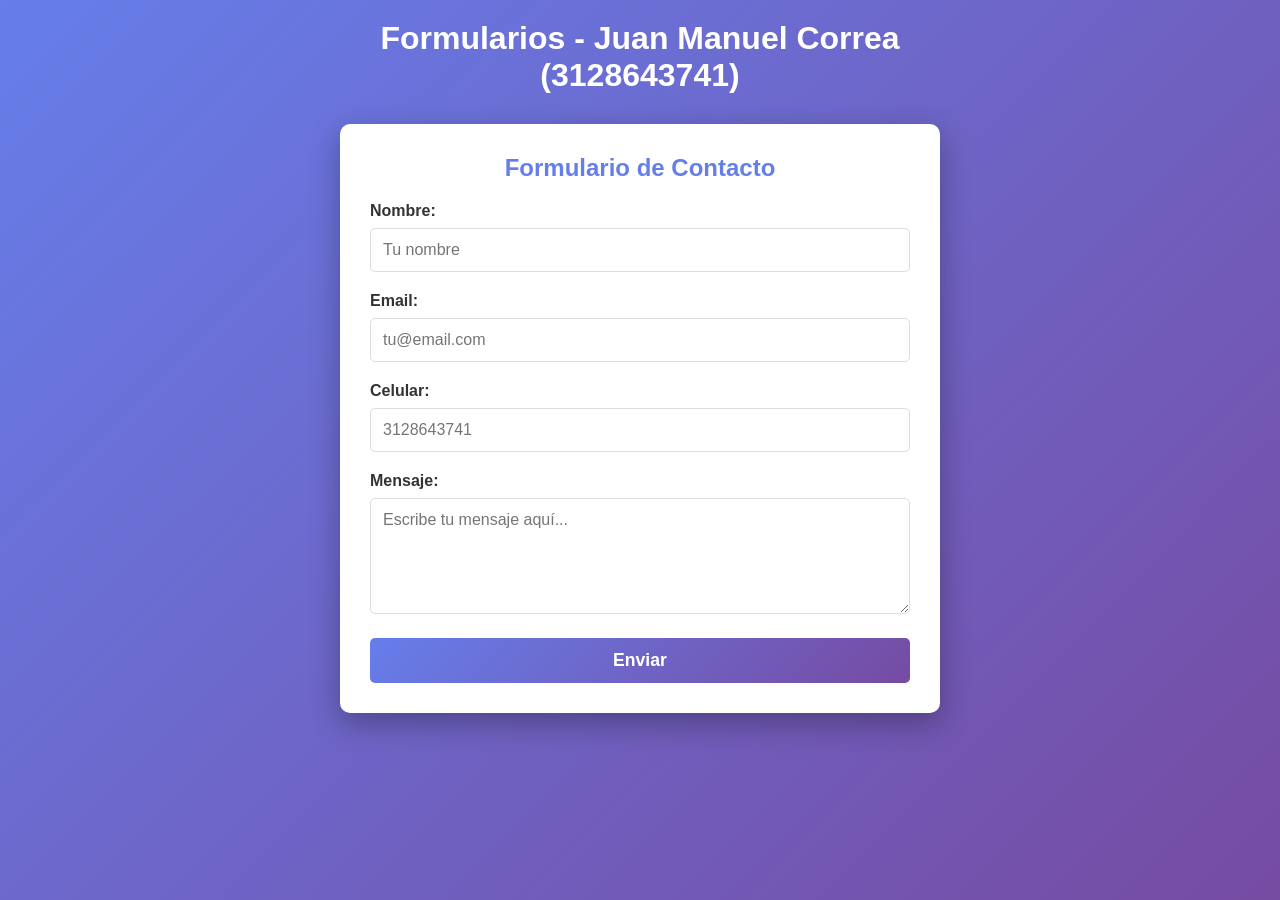
==== inputs/index.html @ 5bf2dada "Initial commit: Portfolio structure with personal data - Juan Manuel Correa" ====
<!DOCTYPE html>
<html lang="es">
<head>
    <meta charset="UTF-8">
    <meta name="viewport" content="width=device-width, initial-scale=1.0">
    <title>Formularios - Juan Manuel Correa</title>
    <link rel="stylesheet" href="styles.css">
</head>
<body>
    <div class="container">
        <h1>Formularios - Juan Manuel Correa (3128643741)</h1>
        
        <form class="form">
            <h2>Formulario de Contacto</h2>
            
            <div class="form-group">
                <label for="name">Nombre:</label>
                <input type="text" id="name" name="name" placeholder="Tu nombre" required>
            </div>

            <div class="form-group">
                <label for="email">Email:</label>
                <input type="email" id="email" name="email" placeholder="tu@email.com" required>
            </div>

            <div class="form-group">
                <label for="phone">Celular:</label>
                <input type="tel" id="phone" name="phone" placeholder="3128643741" required>
            </div>

            <div class="form-group">
                <label for="message">Mensaje:</label>
                <textarea id="message" name="message" rows="5" placeholder="Escribe tu mensaje aquí..." required></textarea>
            </div>

            <button type="submit" class="btn">Enviar</button>
        </form>
    </div>
</body>
</html>
---- inputs/styles.css ----
* {
    margin: 0;
    padding: 0;
    box-sizing: border-box;
}

body {
    font-family: 'Segoe UI', Tahoma, Geneva, Verdana, sans-serif;
    background: linear-gradient(135deg, #667eea 0%, #764ba2 100%);
    min-height: 100vh;
    padding: 20px;
}

.container {
    max-width: 600px;
    margin: 0 auto;
}

h1 {
    color: white;
    text-align: center;
    margin-bottom: 30px;
}

.form {
    background: white;
    padding: 30px;
    border-radius: 10px;
    box-shadow: 0 10px 30px rgba(0, 0, 0, 0.3);
}

h2 {
    color: #667eea;
    margin-bottom: 20px;
    text-align: center;
}

.form-group {
    margin-bottom: 20px;
}

label {
    display: block;
    margin-bottom: 8px;
    color: #333;
    font-weight: bold;
}

input,
textarea {
    width: 100%;
    padding: 12px;
    border: 1px solid #ddd;
    border-radius: 5px;
    font-size: 1rem;
    font-family: inherit;
}

input:focus,
textarea:focus {
    outline: none;
    border-color: #667eea;
    box-shadow: 0 0 5px rgba(102, 126, 234, 0.5);
}

.btn {
    width: 100%;
    padding: 12px;
    background: linear-gradient(135deg, #667eea 0%, #764ba2 100%);
    color: white;
    border: none;
    border-radius: 5px;
    font-size: 1.1rem;
    font-weight: bold;
    cursor: pointer;
    transition: transform 0.2s;
}

.btn:hover {
    transform: translateY(-2px);
    box-shadow: 0 5px 15px rgba(0, 0, 0, 0.2);
}
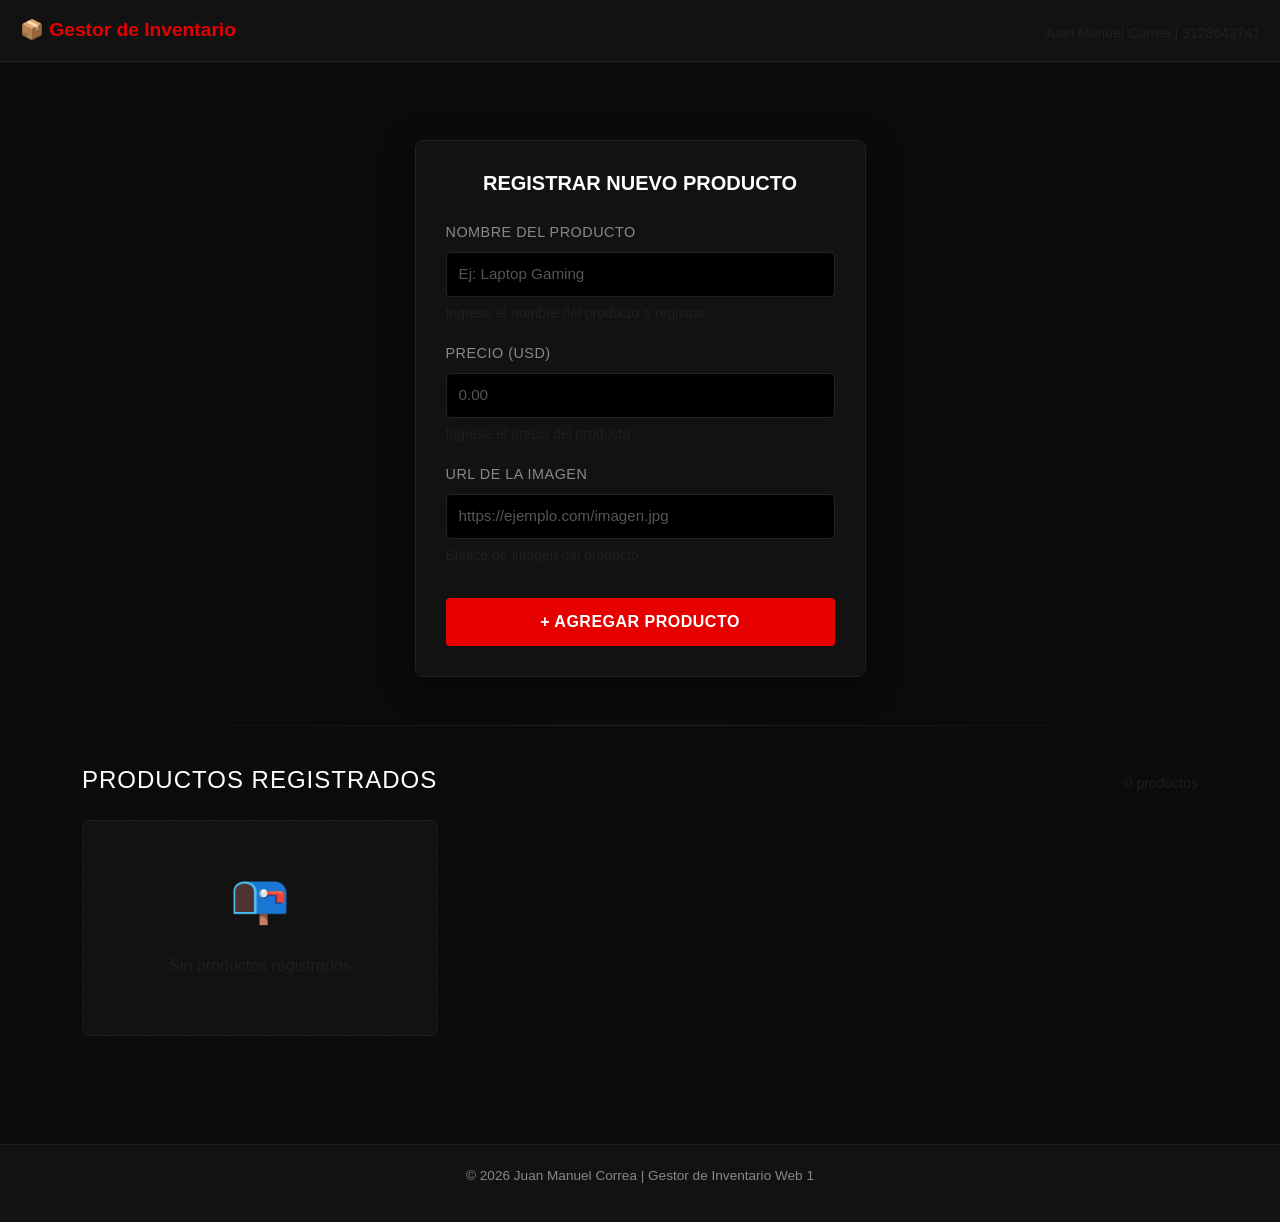
==== commit c85602d5: "Redesign projects with unique styling and enhanced functionality" ====
--- a/inputs/index.html
+++ b/inputs/index.html
@@ -1,40 +1,71 @@
 <!DOCTYPE html>
 <html lang="es">
 <head>
-    <meta charset="UTF-8">
-    <meta name="viewport" content="width=device-width, initial-scale=1.0">
-    <title>Formularios - Juan Manuel Correa</title>
-    <link rel="stylesheet" href="styles.css">
+    <meta charset="utf-8">
+    <meta name="viewport" content="width=device-width, initial-scale=1">
+    <title>Gestor de Productos - Juan Manuel Correa</title>
+    <link href="https://cdn.jsdelivr.net/npm/bootstrap@5.3.3/dist/css/bootstrap.min.css" rel="stylesheet">
+    <link rel="stylesheet" href="style.css">
 </head>
 <body>
-    <div class="container">
-        <h1>Formularios - Juan Manuel Correa (3128643741)</h1>
-        
-        <form class="form">
-            <h2>Formulario de Contacto</h2>
-            
-            <div class="form-group">
-                <label for="name">Nombre:</label>
-                <input type="text" id="name" name="name" placeholder="Tu nombre" required>
+    <div class="navbar-custom">
+        <div class="container-fluid">
+            <span class="navbar-brand">📦 Gestor de Inventario</span>
+            <small class="text-muted">Juan Manuel Correa | 3128643741</small>
+        </div>
+    </div>
+
+    <div class="container py-5">
+        <div class="row justify-content-center mb-5">
+            <div class="col-md-6 col-lg-5">
+                <div class="form-card">
+                    <h5 class="fw-bold mb-4">REGISTRAR NUEVO PRODUCTO</h5>
+                    
+                    <div class="mb-3">
+                        <label class="form-label">Nombre del Producto</label>
+                        <input type="text" id="nombre" class="form-control input-custom" placeholder="Ej: Laptop Gaming">
+                        <small class="text-muted">Ingrese el nombre del producto a registrar</small>
+                    </div>
+
+                    <div class="mb-3">
+                        <label class="form-label">Precio (USD)</label>
+                        <input type="number" id="precio" class="form-control input-custom" placeholder="0.00" step="0.01">
+                        <small class="text-muted">Ingrese el precio del producto</small>
+                    </div>
+
+                    <div class="mb-3">
+                        <label class="form-label">URL de la Imagen</label>
+                        <input type="text" id="imagen" class="form-control input-custom" placeholder="https://ejemplo.com/imagen.jpg">
+                        <small class="text-muted">Enlace de imagen del producto</small>
+                    </div>
+
+                    <button id="btnCrear" class="btn btn-registrar w-100 fw-bold mt-3">+ AGREGAR PRODUCTO</button>
+                </div>
             </div>
+        </div>
 
-            <div class="form-group">
-                <label for="email">Email:</label>
-                <input type="email" id="email" name="email" placeholder="tu@email.com" required>
+        <div class="divider"></div>
+
+        <div class="section-title">
+            <h4>PRODUCTOS REGISTRADOS</h4>
+            <small class="text-muted" id="contador">0 productos</small>
+        </div>
+
+        <div class="row row-cols-1 row-cols-md-2 row-cols-lg-3 g-4" id="contenedorProductos">
+            <div class="col">
+                <div class="card placeholder-card">
+                    <div class="placeholder-icon">📭</div>
+                    <p class="text-center text-muted">Sin productos registrados</p>
+                </div>
             </div>
+        </div>
+    </div>
 
-            <div class="form-group">
-                <label for="phone">Celular:</label>
-                <input type="tel" id="phone" name="phone" placeholder="3128643741" required>
-            </div>
+    <footer class="footer-custom">
+        <p>&copy; 2026 Juan Manuel Correa | Gestor de Inventario Web 1</p>
+    </footer>
 
-            <div class="form-group">
-                <label for="message">Mensaje:</label>
-                <textarea id="message" name="message" rows="5" placeholder="Escribe tu mensaje aquí..." required></textarea>
-            </div>
-
-            <button type="submit" class="btn">Enviar</button>
-        </form>
-    </div>
+    <script src="https://cdn.jsdelivr.net/npm/bootstrap@5.3.3/dist/js/bootstrap.bundle.min.js"></script>
+    <script src="script.js"></script>
 </body>
 </html>
--- a/inputs/style.css
+++ b/inputs/style.css
@@ -0,0 +1,252 @@
+/* Variables de Color */
+:root {
+    --dark-bg: #0b0b0b;
+    --dark-surface: #121212;
+    --dark-border: #222;
+    --accent-color: #e60000;
+    --text-main: #ffffff;
+    --text-secondary: #888;
+    --text-muted: #555;
+}
+
+* {
+    margin: 0;
+    padding: 0;
+    box-sizing: border-box;
+}
+
+body {
+    background-color: var(--dark-bg);
+    color: var(--text-main);
+    font-family: 'Inter', 'Segoe UI', sans-serif;
+    line-height: 1.6;
+}
+
+/* Navbar */
+.navbar-custom {
+    background-color: var(--dark-surface);
+    border-bottom: 1px solid var(--dark-border);
+    padding: 15px 0;
+    margin-bottom: 30px;
+}
+
+.navbar-custom .container-fluid {
+    display: flex;
+    justify-content: space-between;
+    align-items: center;
+    padding: 0 20px;
+}
+
+.navbar-brand {
+    font-size: 1.2rem;
+    font-weight: bold;
+    color: var(--accent-color);
+}
+
+/* Formulario */
+.form-card {
+    background-color: var(--dark-surface);
+    border: 1px solid var(--dark-border);
+    border-radius: 8px;
+    padding: 30px;
+    box-shadow: 0 10px 30px rgba(0,0,0,0.5);
+}
+
+.form-card h5 {
+    color: var(--text-main);
+    text-align: center;
+}
+
+.form-label {
+    color: var(--text-secondary);
+    font-size: 0.9rem;
+    text-transform: uppercase;
+    letter-spacing: 0.5px;
+}
+
+.input-custom {
+    background-color: #000 !important;
+    border: 1px solid var(--dark-border) !important;
+    color: var(--text-main) !important;
+    border-radius: 4px !important;
+    padding: 10px 12px !important;
+    font-size: 0.95rem;
+}
+
+.input-custom:focus {
+    border-color: var(--accent-color) !important;
+    box-shadow: 0 0 5px rgba(230, 0, 0, 0.3) !important;
+}
+
+.input-custom::placeholder {
+    color: var(--text-muted) !important;
+}
+
+small {
+    display: block;
+    margin-top: 5px;
+}
+
+/* Botón */
+.btn-registrar {
+    background-color: var(--accent-color);
+    border: none;
+    color: white;
+    padding: 12px 20px;
+    border-radius: 4px;
+    font-weight: 600;
+    letter-spacing: 0.5px;
+    transition: all 0.3s ease;
+}
+
+.btn-registrar:hover {
+    background-color: #b30000;
+    transform: translateY(-2px);
+    box-shadow: 0 5px 15px rgba(230, 0, 0, 0.4);
+}
+
+.btn-registrar:active {
+    transform: translateY(0);
+}
+
+/* Divisor */
+.divider {
+    height: 1px;
+    background: linear-gradient(90deg, transparent, var(--dark-border), transparent);
+    margin: 40px 0;
+}
+
+/* Sección */
+.section-title {
+    display: flex;
+    justify-content: space-between;
+    align-items: center;
+    margin-bottom: 25px;
+}
+
+.section-title h4 {
+    color: var(--text-main);
+    letter-spacing: 1px;
+    margin: 0;
+}
+
+/* Tarjetas de Producto */
+.producto-card {
+    background-color: var(--dark-surface);
+    border: 1px solid var(--dark-border);
+    border-radius: 6px;
+    overflow: hidden;
+    transition: all 0.3s ease;
+    height: 100%;
+}
+
+.producto-card:hover {
+    border-color: var(--accent-color);
+    transform: translateY(-5px);
+    box-shadow: 0 10px 25px rgba(230, 0, 0, 0.2);
+}
+
+.card-image-container {
+    position: relative;
+    overflow: hidden;
+    height: 180px;
+}
+
+.card-image-container img {
+    width: 100%;
+    height: 100%;
+    object-fit: cover;
+    filter: brightness(0.9);
+    transition: filter 0.3s;
+}
+
+.producto-card:hover .card-image-container img {
+    filter: brightness(1);
+}
+
+.card-badge {
+    position: absolute;
+    top: 10px;
+    right: 10px;
+    background-color: var(--accent-color);
+    color: white;
+    padding: 5px 10px;
+    border-radius: 4px;
+    font-size: 0.75rem;
+    font-weight: bold;
+}
+
+.card-body {
+    padding: 15px;
+}
+
+.card-title-custom {
+    color: var(--text-secondary);
+    font-size: 0.85rem;
+    margin-bottom: 8px;
+    white-space: nowrap;
+    overflow: hidden;
+    text-overflow: ellipsis;
+}
+
+.card-price {
+    color: var(--text-main);
+    font-size: 1.3rem;
+    font-weight: bold;
+    margin: 8px 0;
+}
+
+.btn-eliminar {
+    background-color: transparent;
+    border: 1px solid var(--accent-color);
+    color: var(--accent-color);
+    font-size: 0.8rem;
+    padding: 6px 12px;
+    transition: all 0.3s;
+}
+
+.btn-eliminar:hover {
+    background-color: var(--accent-color);
+    color: white;
+}
+
+/* Placeholder */
+.placeholder-card {
+    background-color: var(--dark-surface);
+    border: 1px dashed var(--dark-border);
+    border-radius: 6px;
+    padding: 40px 20px;
+    text-align: center;
+}
+
+.placeholder-icon {
+    font-size: 3rem;
+    margin-bottom: 15px;
+}
+
+/* Footer */
+.footer-custom {
+    background-color: var(--dark-surface);
+    border-top: 1px solid var(--dark-border);
+    padding: 20px;
+    text-align: center;
+    color: var(--text-secondary);
+    font-size: 0.85rem;
+    margin-top: 60px;
+}
+
+/* Responsive */
+@media (max-width: 768px) {
+    .form-card {
+        padding: 20px;
+    }
+    
+    .section-title {
+        flex-direction: column;
+        align-items: flex-start;
+    }
+    
+    .producto-card {
+        margin-bottom: 15px;
+    }
+}
